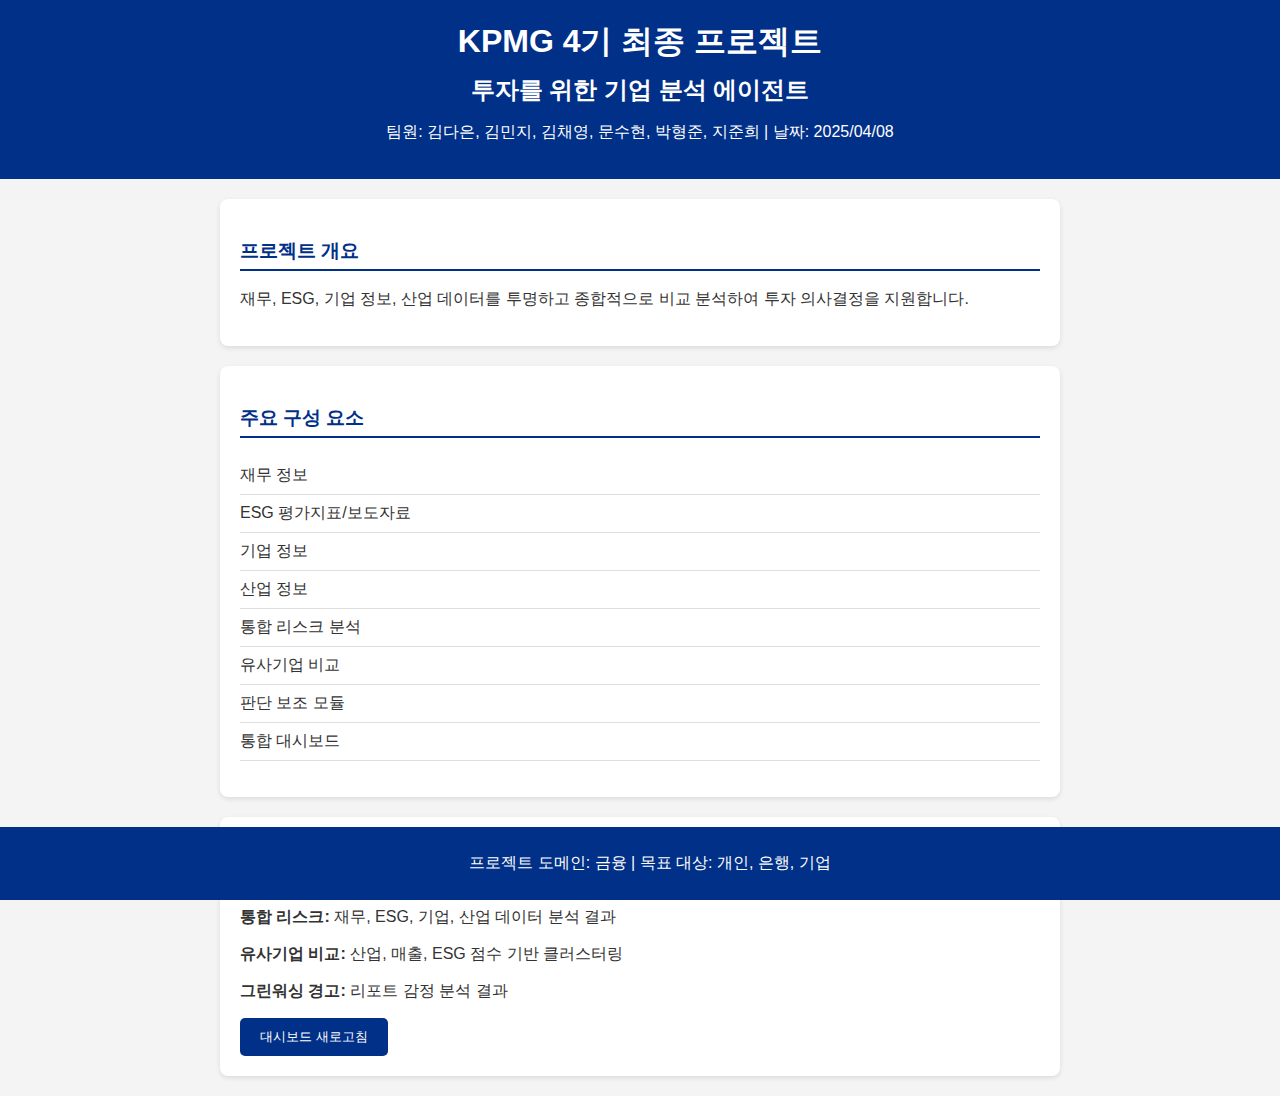
==== web/index.html @ 91b5189b "Add files via upload" ====
<!DOCTYPE html>
<html lang="ko">
<head>
    <meta charset="UTF-8">
    <meta name="viewport" content="width=device-width, initial-scale=1.0">
    <title>KPMG 4기 - 투자를 위한 기업 분석 에이전트</title>
    <link rel="stylesheet" href="style.css">
</head>
<body>
    <header>
        <h1>KPMG 4기 최종 프로젝트</h1>
        <h2>투자를 위한 기업 분석 에이전트</h2>
        <p>팀원: 김다은, 김민지, 김채영, 문수현, 박형준, 지준희 | 날짜: 2025/04/08</p>
    </header>

    <section id="intro">
        <h3>프로젝트 개요</h3>
        <p>재무, ESG, 기업 정보, 산업 데이터를 투명하고 종합적으로 비교 분석하여 투자 의사결정을 지원합니다.</p>
    </section>

    <section id="components">
        <h3>주요 구성 요소</h3>
        <ul>
            <li>재무 정보</li>
            <li>ESG 평가지표/보도자료</li>
            <li>기업 정보</li>
            <li>산업 정보</li>
            <li>통합 리스크 분석</li>
            <li>유사기업 비교</li>
            <li>판단 보조 모듈</li>
            <li>통합 대시보드</li>
        </ul>
    </section>

    <section id="dashboard">
        <h3>통합 대시보드 미리보기</h3>
        <div id="dashboard-content">
            <p>여기에 대시보드 데이터가 표시됩니다.</p>
        </div>
        <button onclick="loadDashboard()">대시보드 새로고침</button>
    </section>

    <footer>
        <p>프로젝트 도메인: 금융 | 목표 대상: 개인, 은행, 기업</p>
    </footer>

    <script src="script.js"></script>
</body>
</html>
---- web/style.css ----
body {
    font-family: Arial, sans-serif;
    margin: 0;
    padding: 0;
    background-color: #f4f4f4;
    color: #333;
}

header {
    background-color: #003087;
    color: white;
    text-align: center;
    padding: 20px;
}

header h1 {
    margin: 0;
    font-size: 2em;
}

header h2 {
    margin: 10px 0;
    font-size: 1.5em;
}

section {
    max-width: 800px;
    margin: 20px auto;
    padding: 20px;
    background-color: white;
    border-radius: 8px;
    box-shadow: 0 2px 5px rgba(0, 0, 0, 0.1);
}

h3 {
    color: #003087;
    border-bottom: 2px solid #003087;
    padding-bottom: 5px;
}

ul {
    list-style-type: none;
    padding: 0;
}

ul li {
    padding: 8px 0;
    border-bottom: 1px solid #ddd;
}

button {
    background-color: #003087;
    color: white;
    border: none;
    padding: 10px 20px;
    border-radius: 5px;
    cursor: pointer;
}

button:hover {
    background-color: #0056b3;
}

footer {
    text-align: center;
    padding: 10px;
    background-color: #003087;
    color: white;
    position: fixed;
    bottom: 0;
    width: 100%;
}
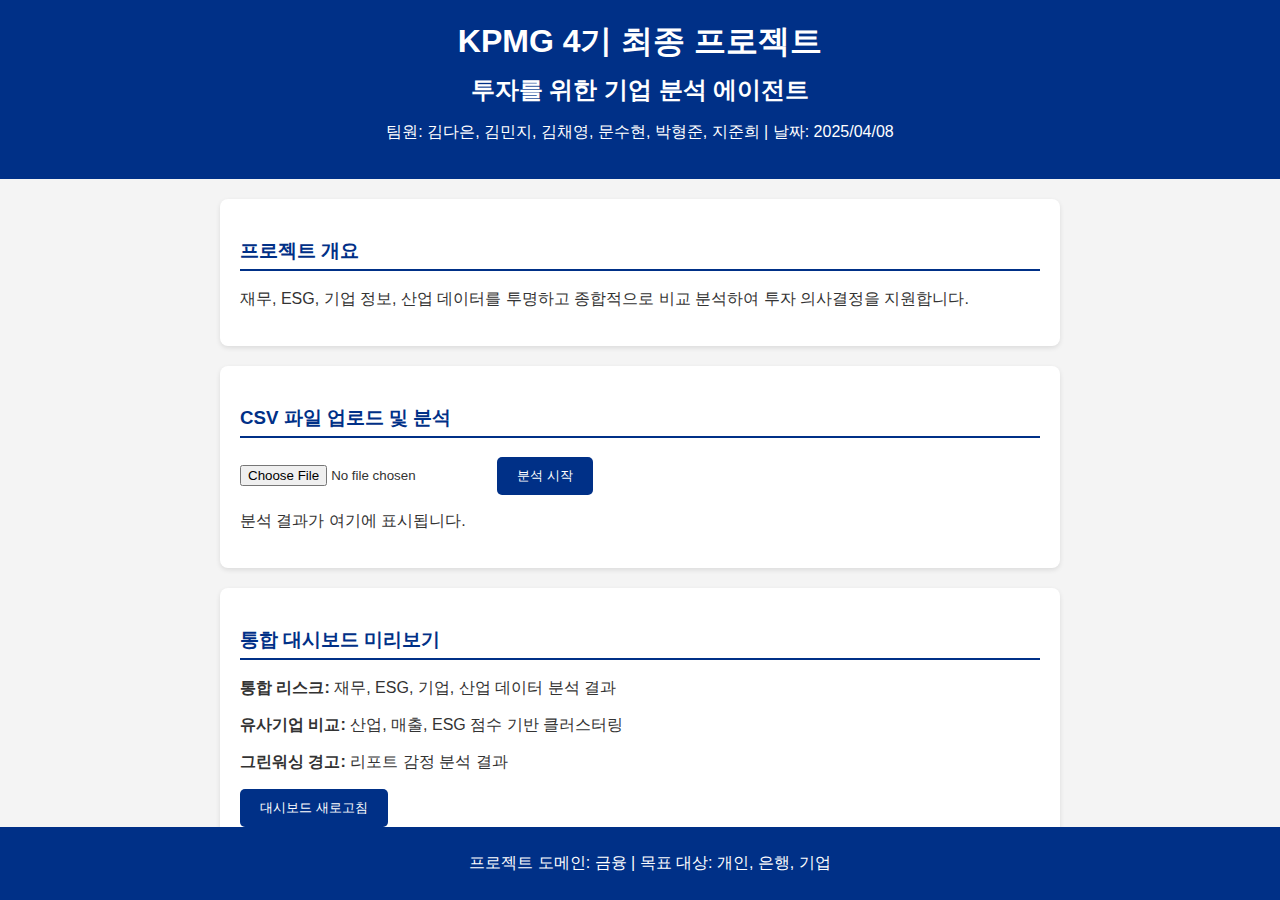
==== commit 0d649686: "Update index.html" ====
--- a/web/index.html
+++ b/web/index.html
@@ -18,18 +18,13 @@
         <p>재무, ESG, 기업 정보, 산업 데이터를 투명하고 종합적으로 비교 분석하여 투자 의사결정을 지원합니다.</p>
     </section>
 
-    <section id="components">
-        <h3>주요 구성 요소</h3>
-        <ul>
-            <li>재무 정보</li>
-            <li>ESG 평가지표/보도자료</li>
-            <li>기업 정보</li>
-            <li>산업 정보</li>
-            <li>통합 리스크 분석</li>
-            <li>유사기업 비교</li>
-            <li>판단 보조 모듈</li>
-            <li>통합 대시보드</li>
-        </ul>
+    <section id="upload">
+        <h3>CSV 파일 업로드 및 분석</h3>
+        <input type="file" id="csvFile" accept=".csv">
+        <button onclick="uploadFile()">분석 시작</button>
+        <div id="analysis-result">
+            <p>분석 결과가 여기에 표시됩니다.</p>
+        </div>
     </section>
 
     <section id="dashboard">
@@ -46,4 +41,4 @@
 
     <script src="script.js"></script>
 </body>
-</html>+</html>
